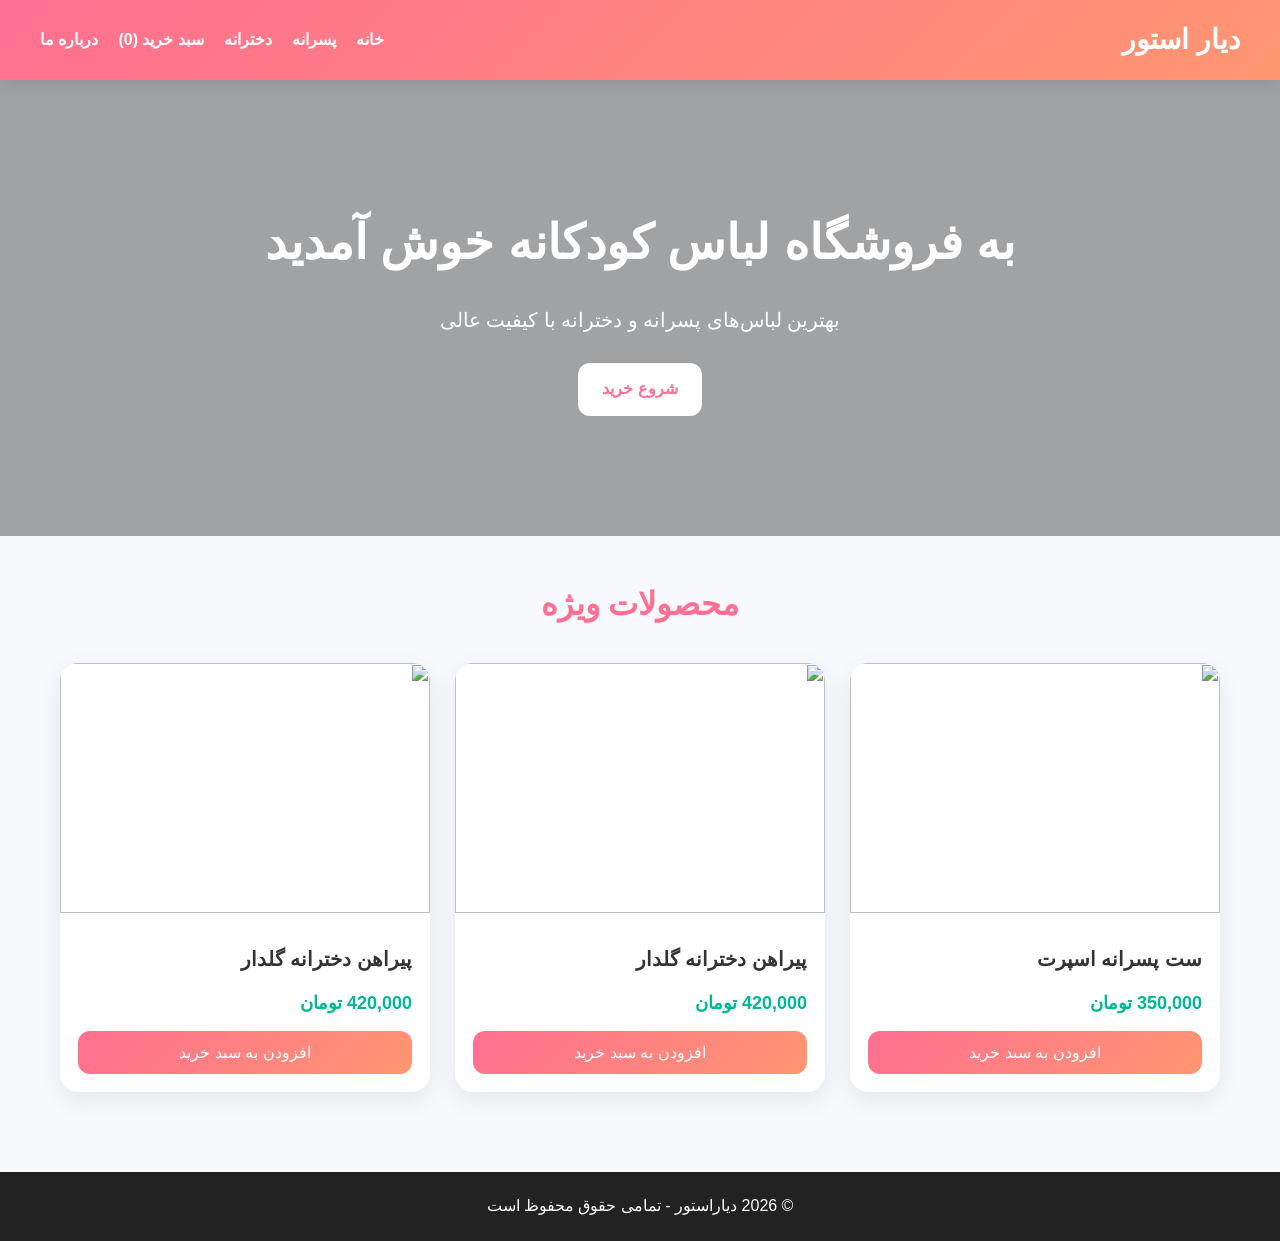
==== index.html @ 58e907d2 "Add files via upload" ====
<!DOCTYPE html>
<html lang="fa" dir="rtl">
<head>
  <meta charset="UTF-8" />
  <meta name="viewport" content="width=device-width, initial-scale=1.0" />
  <title>فروشگاه لباس کودک - خانه</title>
  <link rel="stylesheet" href="style.css" />
</head>
<body>

<header>
  <div class="navbar">
    <div class="logo">دیار استور</div>
    <ul class="nav-links">
      <li><a href="index.html">خانه</a></li>
      <li><a href="boys.html">پسرانه</a></li>
      <li><a href="girls.html">دخترانه</a></li>
      <li><a href="cart.html">سبد خرید (<span id="cart-count">0</span>)</a></li>
      <li><a href="about.html">درباره ما</a></li>
    </ul>
  </div>
</header>

<section class="hero">
  <h1>به فروشگاه لباس کودکانه خوش آمدید</h1>
  <p>بهترین لباس‌های پسرانه و دخترانه با کیفیت عالی</p>
  <a href="boys.html" class="btn">شروع خرید</a>
</section>

<section class="container">
  <h2 class="section-title">محصولات ویژه</h2>
  <div class="grid">
    <div class="card">
      <img src="images/Untitled.jpg" alt="">
      <div class="card-body">
        <h3>ست پسرانه اسپرت</h3>
        <p class="price">350,000 تومان</p>
        <button class="add-btn" data-id="1" data-name="ست پسرانه اسپرت" data-price="350000" data-image="https://images.unsplash.com/photo-1522771930-78848d9293e8?auto=format&fit=crop&w=800&q=80">افزودن به سبد خرید</button>
      </div>
    </div>

    <div class="card">
      <img src="images/images1.jpg" alt="">
      <div class="card-body">
        <h3>پیراهن دخترانه گلدار</h3>
        <p class="price">420,000 تومان</p>
        <button class="add-btn" data-id="2" data-name="پیراهن دخترانه گلدار" data-price="420000" data-image="https://images.unsplash.com/photo-1483985988355-763728e1935b?auto=format&fit=crop&w=800&q=80">افزودن به سبد خرید</button>
      </div>
    </div>

     <div class="card">
      <img src="images/images1.jpg" alt="">
      <div class="card-body">
        <h3>پیراهن دخترانه گلدار</h3>
        <p class="price">420,000 تومان</p>
        <button class="add-btn" data-id="2" data-name="پیراهن دخترانه گلدار" data-price="420000" data-image="https://images.unsplash.com/photo-1483985988355-763728e1935b?auto=format&fit=crop&w=800&q=80">افزودن به سبد خرید</button>
      </div>
    </div>
  </div>
</section>

<footer class="footer">
  <p>© 2026 دیاراستور - تمامی حقوق محفوظ است</p>
</footer>

<script src="script.js"></script>
</body>
</html>
---- style.css ----
* {
  margin: 0;
  padding: 0;
  box-sizing: border-box;
  font-family: Tahoma, Arial, sans-serif;
}

body {
  direction: rtl;
  background: #f7f9fc;
  color: #333;
  line-height: 1.8;
}

a {
  text-decoration: none;
  color: inherit;
}

header {
  background: linear-gradient(135deg, #ff6f91, #ff9671);
  color: #fff;
  padding: 15px 30px;
  position: sticky;
  top: 0;
  z-index: 1000;
  box-shadow: 0 4px 15px rgba(0,0,0,0.1);
}

.navbar {
  display: flex;
  justify-content: space-between;
  align-items: center;
  max-width: 1200px;
  margin: auto;
  flex-wrap: wrap;
  gap: 10px;
}

.logo {
  font-size: 28px;
  font-weight: bold;
}

.nav-links {
  display: flex;
  list-style: none;
  gap: 20px;
  flex-wrap: wrap;
}

.nav-links li a {
  font-weight: bold;
  transition: 0.3s;
}

.nav-links li a:hover {
  color: #ffeaa7;
}

.hero {
  background: linear-gradient(rgba(0,0,0,.35), rgba(0,0,0,.35)),
              url('https://images.unsplash.com/photo-1518831959646-742c3a14eb58?auto=format&fit=crop&w=1600&q=80') center/cover;
  color: #fff;
  text-align: center;
  padding: 120px 20px;
}

.hero h1 {
  font-size: 48px;
  margin-bottom: 15px;
}

.hero p {
  font-size: 20px;
  margin-bottom: 25px;
}

.btn {
  display: inline-block;
  padding: 12px 24px;
  border-radius: 12px;
  background: #fff;
  color: #ff6f91;
  font-weight: bold;
  transition: 0.3s;
}

.btn:hover {
  transform: translateY(-3px);
  background: #ffeaa7;
}

.container {
  max-width: 1200px;
  margin: auto;
  padding: 40px 20px;
}

.section-title {
  text-align: center;
  margin-bottom: 30px;
  font-size: 32px;
  color: #ff6f91;
}

.grid {
  display: grid;
  grid-template-columns: repeat(auto-fit, minmax(240px, 1fr));
  gap: 25px;
}

.card {
  background: #fff;
  border-radius: 18px;
  overflow: hidden;
  box-shadow: 0 8px 25px rgba(0,0,0,0.08);
  transition: 0.3s;
}

.card:hover {
  transform: translateY(-8px);
}

.card img {
  width: 100%;
  height: 250px;
  object-fit: cover;
}

.card-body {
  padding: 18px;
}

.card-body h3 {
  font-size: 20px;
  margin-bottom: 10px;
}

.price {
  color: #00b894;
  font-size: 18px;
  font-weight: bold;
  margin-bottom: 12px;
}

.add-btn {
  width: 100%;
  padding: 12px;
  border: none;
  background: linear-gradient(135deg, #ff6f91, #ff9671);
  color: #fff;
  font-size: 16px;
  border-radius: 12px;
  cursor: pointer;
  transition: 0.3s;
}

.add-btn:hover {
  opacity: 0.9;
  transform: scale(1.02);
}

.footer {
  background: #222;
  color: #fff;
  text-align: center;
  padding: 20px;
  margin-top: 40px;
}

.cart-box {
  max-width: 1000px;
  margin: auto;
  background: #fff;
  border-radius: 18px;
  padding: 25px;
  box-shadow: 0 8px 25px rgba(0,0,0,0.08);
}

.cart-item {
  display: flex;
  justify-content: space-between;
  align-items: center;
  gap: 15px;
  padding: 15px 0;
  border-bottom: 1px solid #eee;
  flex-wrap: wrap;
}

.cart-item:last-child {
  border-bottom: none;
}

.cart-item-info {
  flex: 1;
}

.cart-item-actions button {
  border: none;
  padding: 8px 14px;
  border-radius: 10px;
  cursor: pointer;
  margin-left: 8px;
}

.remove-btn {
  background: #e74c3c;
  color: #fff;
}

.clear-btn {
  background: #636e72;
  color: #fff;
}

.total {
  margin-top: 20px;
  font-size: 22px;
  font-weight: bold;
  color: #ff6f91;
  text-align: left;
}

.about-box {
  background: #fff;
  padding: 30px;
  border-radius: 18px;
  box-shadow: 0 8px 25px rgba(0,0,0,0.08);
  line-height: 2;
}

@media (max-width: 768px) {
  .hero h1 {
    font-size: 34px;
  }

  .hero p {
    font-size: 17px;
  }

  .navbar {
    flex-direction: column;
  }

  .nav-links {
    justify-content: center;
  }
}
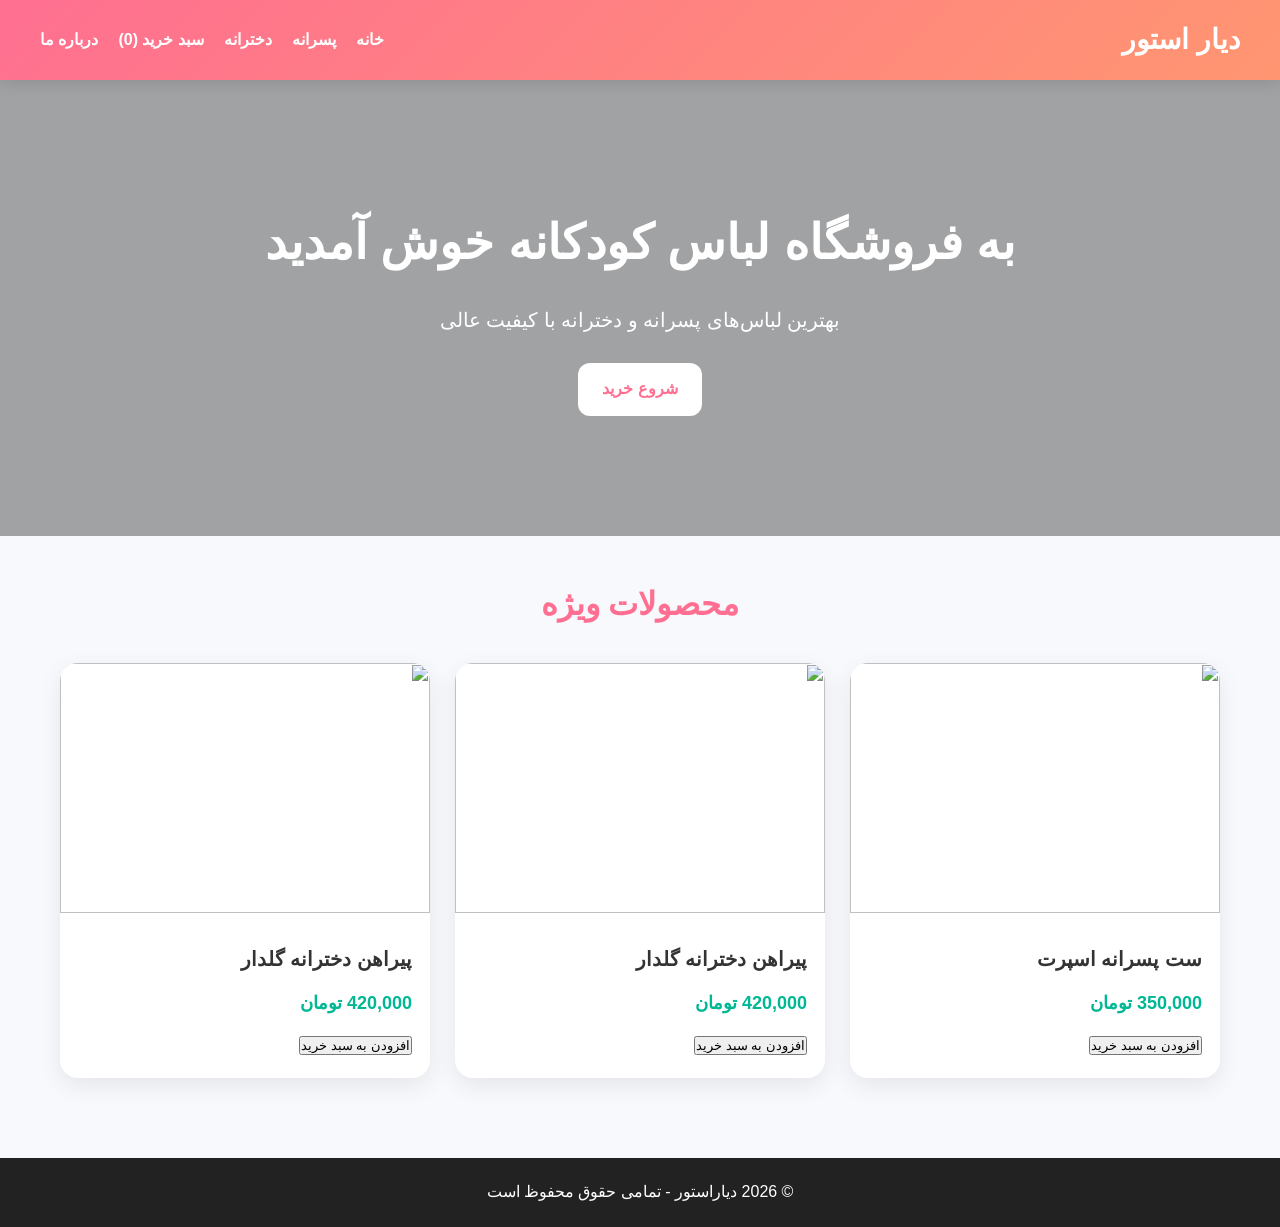
==== commit 6a581b42: "aa" ====
--- a/index.html
+++ b/index.html
@@ -5,6 +5,7 @@
   <meta name="viewport" content="width=device-width, initial-scale=1.0" />
   <title>فروشگاه لباس کودک - خانه</title>
   <link rel="stylesheet" href="style.css" />
+  <meta name="google-site-verification" content="YG7mzefeRkEEBgTbfp4P2CDkNAletXWagvj6EIMP_Q8" />
 </head>
 <body>
 
--- a/style.css
+++ b/style.css
@@ -144,7 +144,7 @@
   margin-bottom: 12px;
 }
 
-.add-btn {
+.checkout-btn {
   width: 100%;
   padding: 12px;
   border: none;
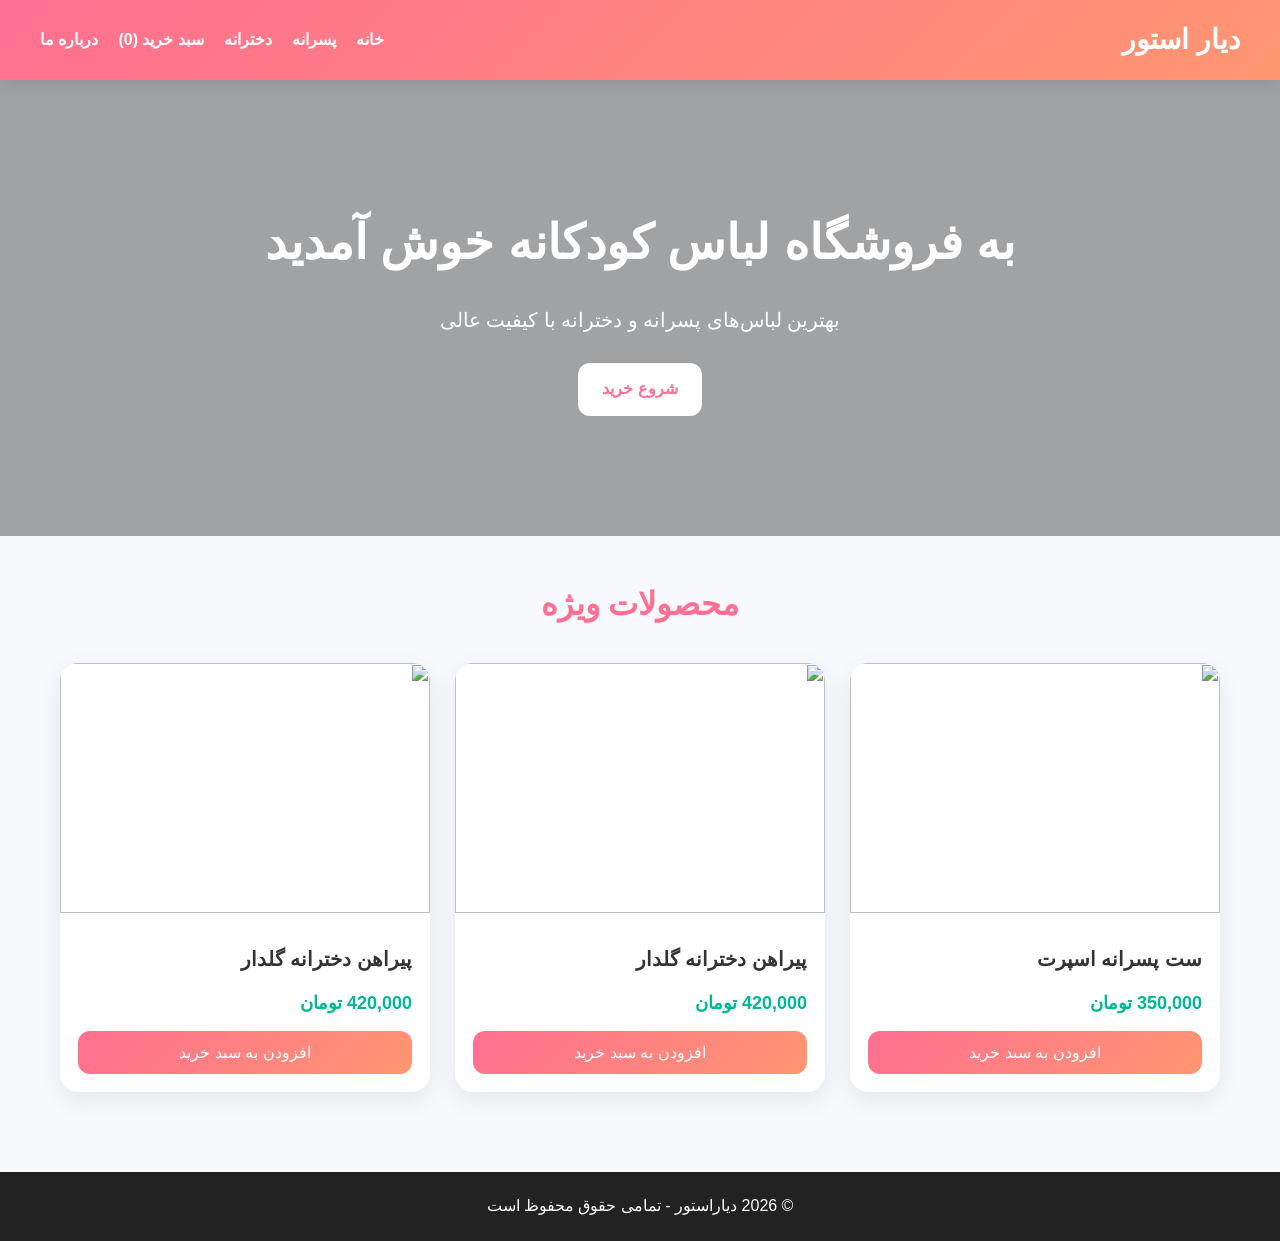
==== commit bb7b7b35: "cart erore" ====
--- a/index.html
+++ b/index.html
@@ -36,7 +36,7 @@
       <div class="card-body">
         <h3>ست پسرانه اسپرت</h3>
         <p class="price">350,000 تومان</p>
-        <button class="add-btn" data-id="1" data-name="ست پسرانه اسپرت" data-price="350000" data-image="https://images.unsplash.com/photo-1522771930-78848d9293e8?auto=format&fit=crop&w=800&q=80">افزودن به سبد خرید</button>
+        <button class="checkout-btn" data-id="1" data-name="ست پسرانه اسپرت" data-price="350000" data-image="https://images.unsplash.com/photo-1522771930-78848d9293e8?auto=format&fit=crop&w=800&q=80">افزودن به سبد خرید</button>
       </div>
     </div>
 
@@ -45,7 +45,7 @@
       <div class="card-body">
         <h3>پیراهن دخترانه گلدار</h3>
         <p class="price">420,000 تومان</p>
-        <button class="add-btn" data-id="2" data-name="پیراهن دخترانه گلدار" data-price="420000" data-image="https://images.unsplash.com/photo-1483985988355-763728e1935b?auto=format&fit=crop&w=800&q=80">افزودن به سبد خرید</button>
+        <button class="checkout-btn" data-id="2" data-name="پیراهن دخترانه گلدار" data-price="420000" data-image="https://images.unsplash.com/photo-1483985988355-763728e1935b?auto=format&fit=crop&w=800&q=80">افزودن به سبد خرید</button>
       </div>
     </div>
 
@@ -54,7 +54,7 @@
       <div class="card-body">
         <h3>پیراهن دخترانه گلدار</h3>
         <p class="price">420,000 تومان</p>
-        <button class="add-btn" data-id="2" data-name="پیراهن دخترانه گلدار" data-price="420000" data-image="https://images.unsplash.com/photo-1483985988355-763728e1935b?auto=format&fit=crop&w=800&q=80">افزودن به سبد خرید</button>
+        <button class="checkout-btn" data-id="2" data-name="پیراهن دخترانه گلدار" data-price="420000" data-image="https://images.unsplash.com/photo-1483985988355-763728e1935b?auto=format&fit=crop&w=800&q=80">افزودن به سبد خرید</button>
       </div>
     </div>
   </div>
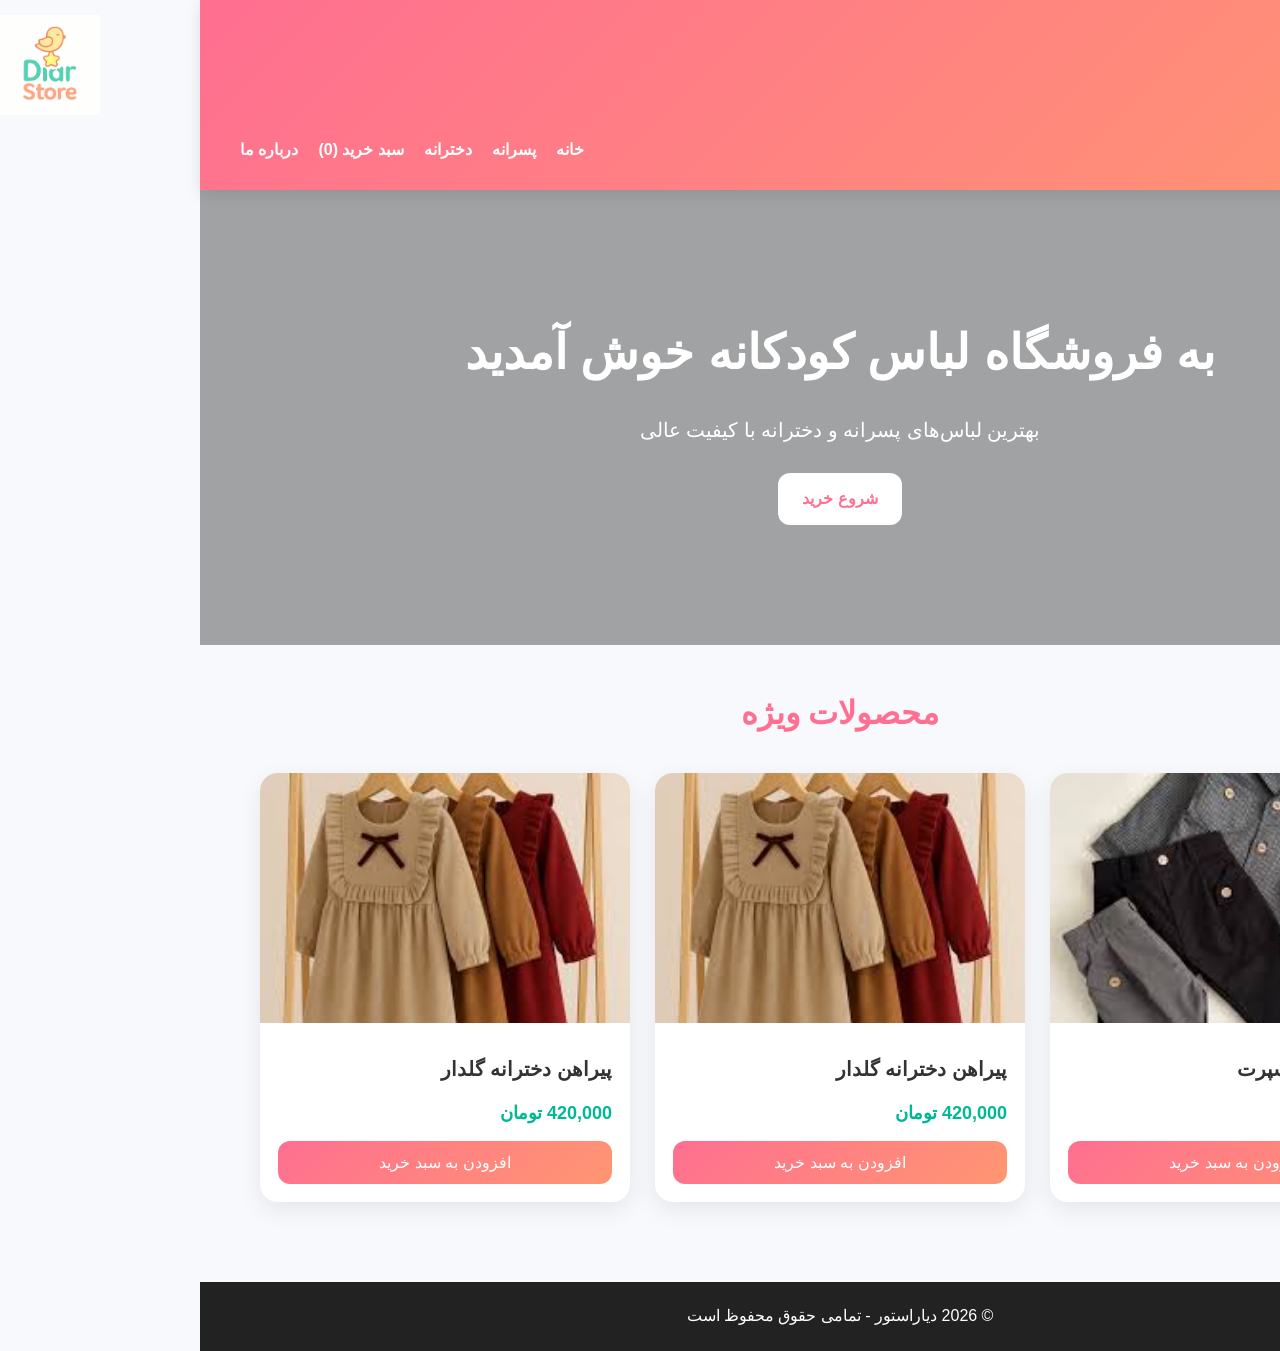
==== commit 5e8a3a46: "aa" ====
--- a/index.html
+++ b/index.html
@@ -10,6 +10,7 @@
 <body>
 
 <header>
+  <div class="img-logo"><img src="./images/logo.png" alt="logo"></div>
   <div class="navbar">
     <div class="logo">دیار استور</div>
     <ul class="nav-links">
--- a/style.css
+++ b/style.css
@@ -42,6 +42,8 @@
   font-weight: bold;
 }
 
+.img-logo img{width: 100px;height: 100px;margin-right: 1350px;}
+
 .nav-links {
   display: flex;
   list-style: none;
